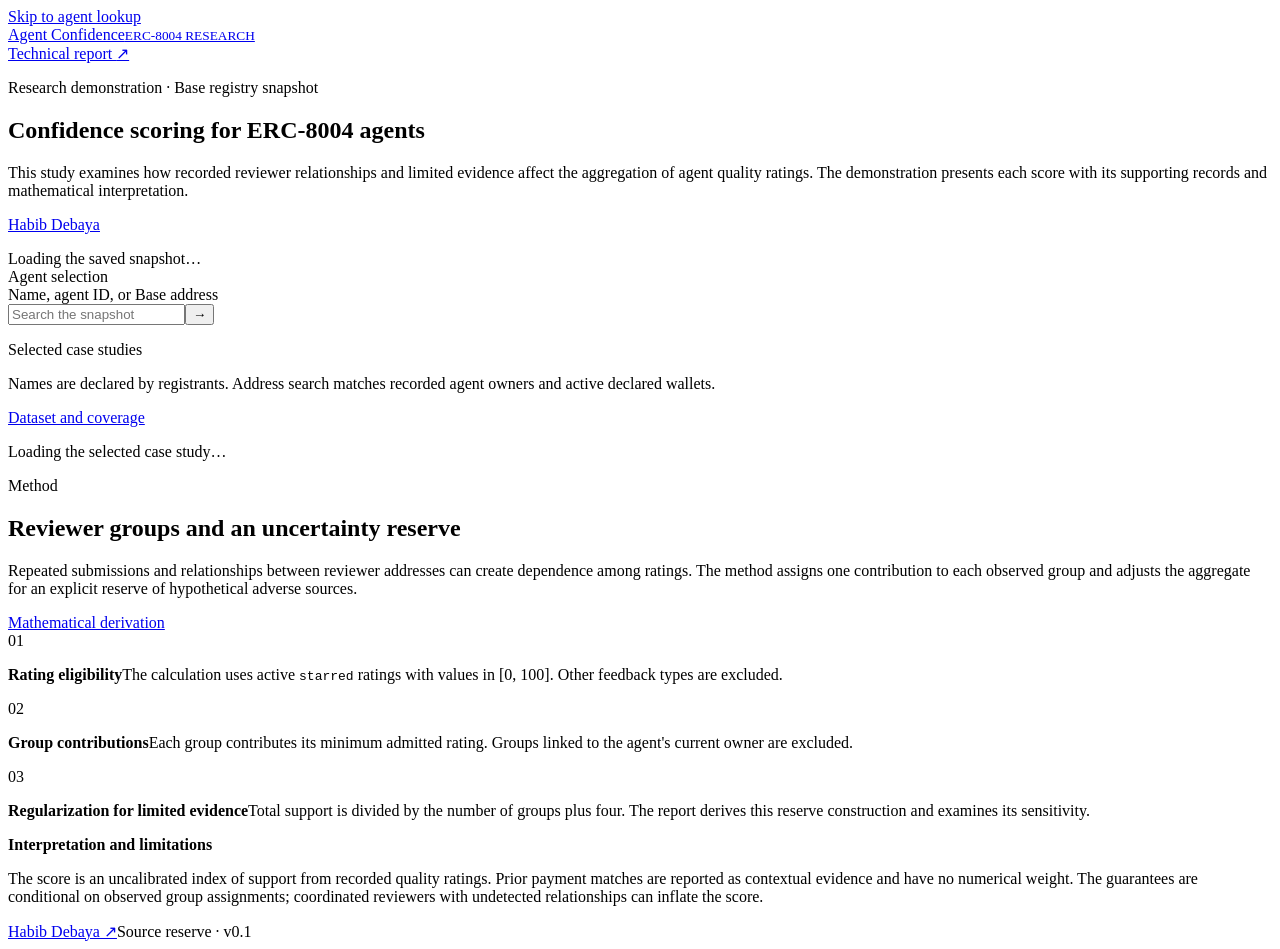
==== app/static/index.html @ be8d0789 "hello world" ====
<!doctype html>
<html lang="en">
<head>
  <meta charset="utf-8">
  <meta name="viewport" content="width=device-width,initial-scale=1">
  <meta name="description" content="A reproducible study of confidence scoring for ERC-8004 agents using quality ratings, observed reviewer relationships, and an explicit uncertainty reserve.">
  <title>ERC-8004 Agent Confidence | Research demonstration</title>
  <link rel="icon" href="data:image/svg+xml,%3Csvg xmlns='http://www.w3.org/2000/svg' viewBox='0 0 40 40'%3E%3Crect width='40' height='40' rx='10' fill='%2336495a'/%3E%3Cpath d='M10 12h20L20 30z' fill='none' stroke='%23fff' stroke-width='2'/%3E%3C/svg%3E">
  <link rel="stylesheet" href="./static/site.css">
  <script src="./static/site.js" defer></script>
</head>
<body>
<a class="skip" href="#lookup">Skip to agent lookup</a>
<div class="page">
  <header class="header">
    <a class="brand" href="./"><span>Agent Confidence<small>ERC-8004 RESEARCH</small></span></a>
    <nav aria-label="Main navigation"><a href="./technical-report/" target="_blank" rel="noopener">Technical report <span aria-hidden="true">↗</span></a><a data-repo-link hidden target="_blank" rel="noopener">GitHub ↗</a></nav>
  </header>
  <main>
    <section class="hero">
      <p class="eyebrow">Research demonstration · Base registry snapshot</p>
      <h1>Confidence scoring for ERC-8004 agents</h1>
      <p class="intro">This study examines how recorded reviewer relationships and limited evidence affect the aggregation of agent quality ratings. The demonstration presents each score with its supporting records and mathematical interpretation.</p>
      <p class="author-line"><a href="https://habibdebaya.github.io/" target="_blank" rel="noopener">Habib Debaya</a></p>
      <div class="snapshot-line" id="snapshotLine">Loading the saved snapshot…</div>
    </section>
    <section class="workspace" id="lookup" aria-label="Agent confidence lookup">
      <aside class="selection">
        <div class="section-label">Agent selection</div>
        <form id="searchForm">
          <label for="query">Name, agent ID, or Base address</label>
          <div class="search-field"><input id="query" type="search" autocomplete="off" spellcheck="false" placeholder="Search the snapshot" required><button type="submit" aria-label="Search agents">→</button></div>
        </form>
        <div id="searchStatus" class="search-status" role="status"></div>
        <div id="searchResults" class="search-results" aria-label="Search results" hidden></div>
        <p class="small-label">Selected case studies</p>
        <div id="examples" class="examples"></div>
        <p class="selection-note">Names are declared by registrants. Address search matches recorded agent owners and active declared wallets.</p>
        <a class="text-link" href="./technical-report/#coverage" target="_blank" rel="noopener">Dataset and coverage</a>
      </aside>
      <div class="assessment" id="assessment" aria-live="polite" aria-busy="true">
        <p class="loading">Loading the selected case study…</p>
      </div>
    </section>
    <section class="method-preview" aria-labelledby="methodTitle">
      <div><p class="eyebrow">Method</p><h2 id="methodTitle">Reviewer groups and an uncertainty reserve</h2><p>Repeated submissions and relationships between reviewer addresses can create dependence among ratings. The method assigns one contribution to each observed group and adjusts the aggregate for an explicit reserve of hypothetical adverse sources.</p><a class="text-link" href="./technical-report/#derivation" target="_blank" rel="noopener">Mathematical derivation</a></div>
      <div class="method-steps"><div><span>01</span><p><strong>Rating eligibility</strong>The calculation uses active <code>starred</code> ratings with values in [0, 100]. Other feedback types are excluded.</p></div><div><span>02</span><p><strong>Group contributions</strong>Each group contributes its minimum admitted rating. Groups linked to the agent's current owner are excluded.</p></div><div><span>03</span><p><strong>Regularization for limited evidence</strong>Total support is divided by the number of groups plus four. The report derives this reserve construction and examines its sensitivity.</p></div></div>
    </section>
    <section class="scope-banner"><strong>Interpretation and limitations</strong><p>The score is an uncalibrated index of support from recorded quality ratings. Prior payment matches are reported as contextual evidence and have no numerical weight. The guarantees are conditional on observed group assignments; coordinated reviewers with undetected relationships can inflate the score.</p></section>
  </main>
  <footer class="footer"><span><a href="https://habibdebaya.github.io/" target="_blank" rel="noopener">Habib Debaya ↗</a></span><span id="methodVersion">Source reserve · v0.1</span></footer>
</div>
<noscript><p class="noscript">JavaScript is required for agent lookup. The <a href="./technical-report/">technical report</a> can be read without it.</p></noscript>
</body>
</html>
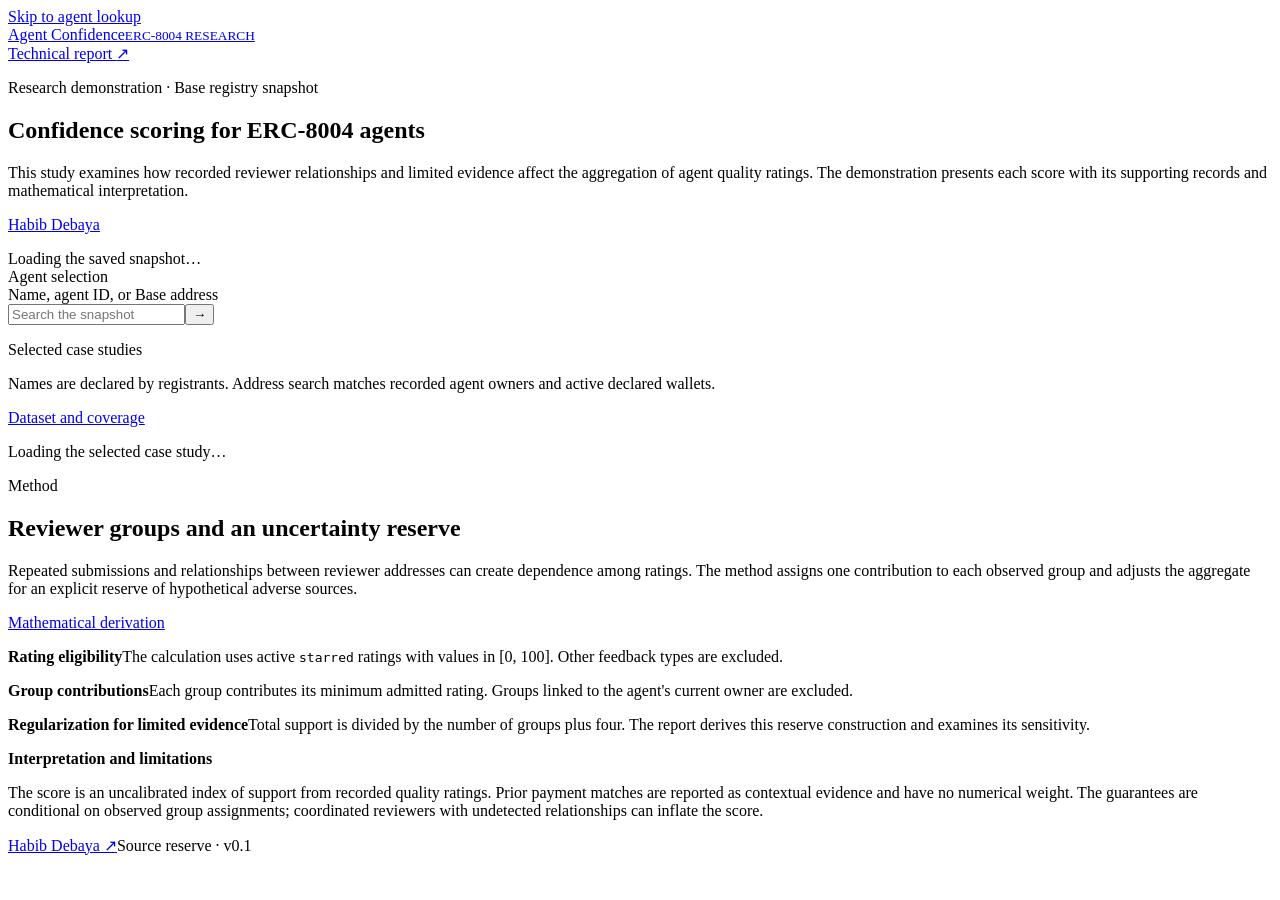
==== commit d130339c: "updates" ====
--- a/app/static/index.html
+++ b/app/static/index.html
@@ -44,7 +44,7 @@
     </section>
     <section class="method-preview" aria-labelledby="methodTitle">
       <div><p class="eyebrow">Method</p><h2 id="methodTitle">Reviewer groups and an uncertainty reserve</h2><p>Repeated submissions and relationships between reviewer addresses can create dependence among ratings. The method assigns one contribution to each observed group and adjusts the aggregate for an explicit reserve of hypothetical adverse sources.</p><a class="text-link" href="./technical-report/#derivation" target="_blank" rel="noopener">Mathematical derivation</a></div>
-      <div class="method-steps"><div><span>01</span><p><strong>Rating eligibility</strong>The calculation uses active <code>starred</code> ratings with values in [0, 100]. Other feedback types are excluded.</p></div><div><span>02</span><p><strong>Group contributions</strong>Each group contributes its minimum admitted rating. Groups linked to the agent's current owner are excluded.</p></div><div><span>03</span><p><strong>Regularization for limited evidence</strong>Total support is divided by the number of groups plus four. The report derives this reserve construction and examines its sensitivity.</p></div></div>
+      <div class="method-steps"><div><p><strong>Rating eligibility</strong>The calculation uses active <code>starred</code> ratings with values in [0, 100]. Other feedback types are excluded.</p></div><div><p><strong>Group contributions</strong>Each group contributes its minimum admitted rating. Groups linked to the agent's current owner are excluded.</p></div><div><p><strong>Regularization for limited evidence</strong>Total support is divided by the number of groups plus four. The report derives this reserve construction and examines its sensitivity.</p></div></div>
     </section>
     <section class="scope-banner"><strong>Interpretation and limitations</strong><p>The score is an uncalibrated index of support from recorded quality ratings. Prior payment matches are reported as contextual evidence and have no numerical weight. The guarantees are conditional on observed group assignments; coordinated reviewers with undetected relationships can inflate the score.</p></section>
   </main>
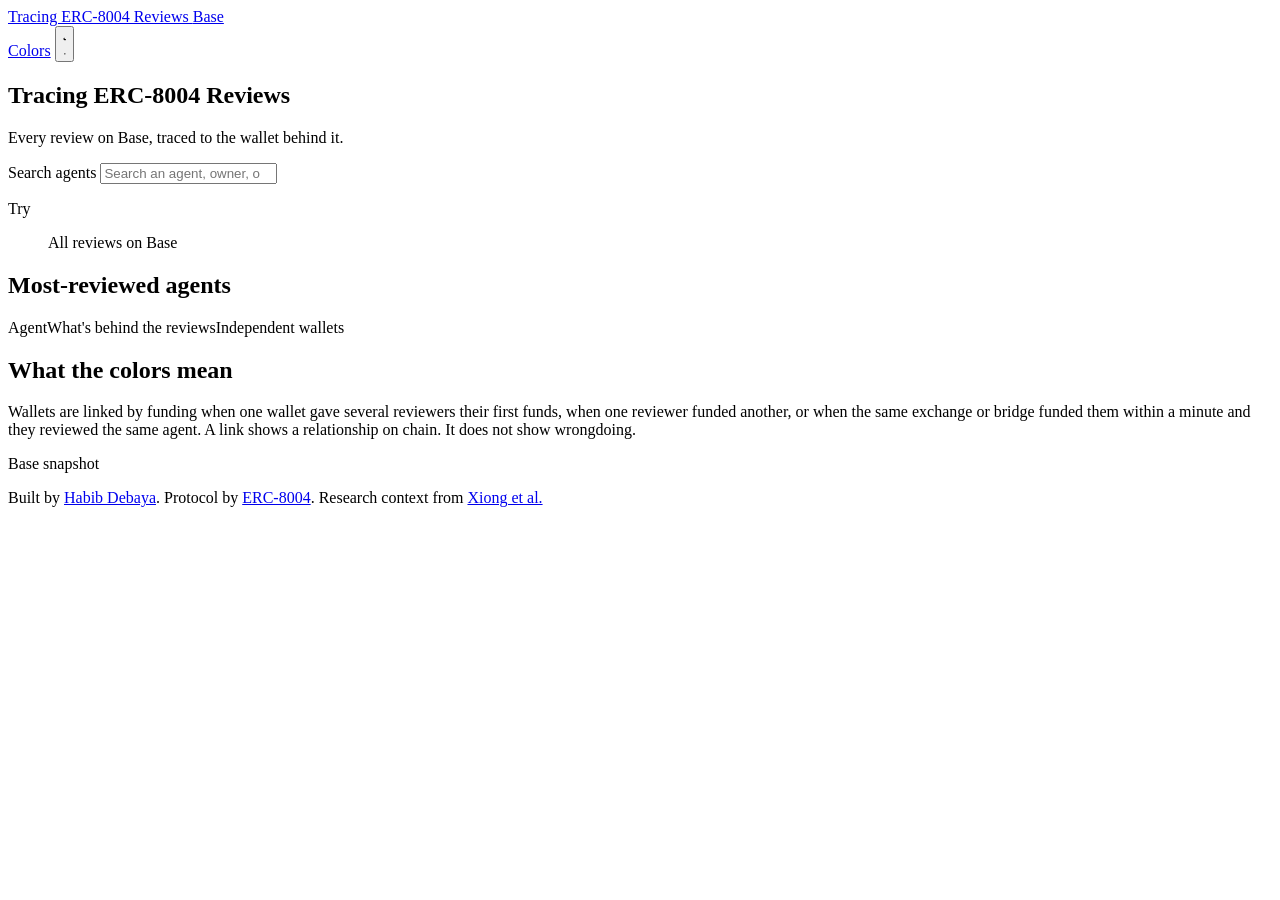
==== commit 7ea1b2ec: "updates" ====
--- a/app/static/index.html
+++ b/app/static/index.html
@@ -2,54 +2,85 @@
 <html lang="en">
 <head>
   <meta charset="utf-8">
-  <meta name="viewport" content="width=device-width,initial-scale=1">
-  <meta name="description" content="A reproducible study of confidence scoring for ERC-8004 agents using quality ratings, observed reviewer relationships, and an explicit uncertainty reserve.">
-  <title>ERC-8004 Agent Confidence | Research demonstration</title>
-  <link rel="icon" href="data:image/svg+xml,%3Csvg xmlns='http://www.w3.org/2000/svg' viewBox='0 0 40 40'%3E%3Crect width='40' height='40' rx='10' fill='%2336495a'/%3E%3Cpath d='M10 12h20L20 30z' fill='none' stroke='%23fff' stroke-width='2'/%3E%3C/svg%3E">
-  <link rel="stylesheet" href="./static/site.css">
-  <script src="./static/site.js" defer></script>
+  <meta name="viewport" content="width=device-width, initial-scale=1">
+  <title>Tracing ERC-8004 Reviews</title>
+  <meta name="description" content="Every ERC-8004 review on Base, traced to the wallet behind it.">
+  <meta name="color-scheme" content="light dark">
+  <meta property="og:type" content="website">
+  <meta property="og:title" content="Tracing ERC-8004 Reviews">
+  <meta property="og:description" content="Every ERC-8004 review on Base, traced to the wallet behind it.">
+  <meta property="og:url" content="https://habibdebaya.github.io/agent-confidence/">
+  <meta property="og:image" content="https://habibdebaya.github.io/agent-confidence/static/cover.png">
+  <meta property="og:image:width" content="2400">
+  <meta property="og:image:height" content="1260">
+  <meta name="twitter:card" content="summary_large_image">
+  <meta name="twitter:title" content="Tracing ERC-8004 Reviews">
+  <meta name="twitter:description" content="Every ERC-8004 review on Base, traced to the wallet behind it.">
+  <meta name="twitter:image" content="https://habibdebaya.github.io/agent-confidence/static/cover.png">
+  <script>try { const theme = localStorage.getItem('theme'); if (theme === 'light' || theme === 'dark') document.documentElement.dataset.theme = theme; } catch (error) {}</script>
+  <link rel="icon" href="data:image/svg+xml,%3Csvg xmlns='http://www.w3.org/2000/svg' viewBox='0 0 32 32'%3E%3Crect width='32' height='32' rx='7' fill='%232a78d6'/%3E%3Ccircle cx='11' cy='11' r='4' fill='white'/%3E%3Ccircle cx='21' cy='21' r='4' fill='white'/%3E%3Cpath d='M11 11L21 21' stroke='white' stroke-width='2.5'/%3E%3C/svg%3E">
+  <link rel="stylesheet" href="static/site.css">
 </head>
 <body>
-<a class="skip" href="#lookup">Skip to agent lookup</a>
-<div class="page">
-  <header class="header">
-    <a class="brand" href="./"><span>Agent Confidence<small>ERC-8004 RESEARCH</small></span></a>
-    <nav aria-label="Main navigation"><a href="./technical-report/" target="_blank" rel="noopener">Technical report <span aria-hidden="true">↗</span></a><a data-repo-link hidden target="_blank" rel="noopener">GitHub ↗</a></nav>
+  <header class="topbar">
+    <div class="wrap topbar-inner">
+      <a class="brand" href="./">Tracing ERC-8004 Reviews <span class="chain">Base</span></a>
+      <nav class="topnav" aria-label="Sections">
+        <a href="#labels">Colors</a>
+        <a data-repo-link hidden target="_blank" rel="noopener">GitHub</a>
+        <button class="theme-toggle" id="themeToggle" type="button" aria-label="Switch color theme">
+          <svg class="icon-moon" viewBox="0 0 24 24" aria-hidden="true"><path d="M21 12.8A9 9 0 1 1 11.2 3a7 7 0 0 0 9.8 9.8z"/></svg>
+          <svg class="icon-sun" viewBox="0 0 24 24" aria-hidden="true"><circle cx="12" cy="12" r="4.5"/><path d="M12 1.5v2.5M12 20v2.5M4.6 4.6l1.8 1.8M17.6 17.6l1.8 1.8M1.5 12H4M20 12h2.5M4.6 19.4l1.8-1.8M17.6 6.4l1.8-1.8"/></svg>
+        </button>
+      </nav>
+    </div>
   </header>
-  <main>
+
+  <main class="wrap">
     <section class="hero">
-      <p class="eyebrow">Research demonstration · Base registry snapshot</p>
-      <h1>Confidence scoring for ERC-8004 agents</h1>
-      <p class="intro">This study examines how recorded reviewer relationships and limited evidence affect the aggregation of agent quality ratings. The demonstration presents each score with its supporting records and mathematical interpretation.</p>
-      <p class="author-line"><a href="https://habibdebaya.github.io/" target="_blank" rel="noopener">Habib Debaya</a></p>
-      <div class="snapshot-line" id="snapshotLine">Loading the saved snapshot…</div>
+      <h1>Tracing ERC-8004 Reviews</h1>
+      <p class="lede">Every review on Base, traced to the wallet behind it.</p>
+      <form class="search" id="search" role="search" autocomplete="off">
+        <label class="sr-only" for="query">Search agents</label>
+        <input id="query" type="search" placeholder="Search an agent, owner, or wallet" spellcheck="false" aria-controls="results" aria-autocomplete="list">
+        <ul id="results" class="results" role="listbox" hidden></ul>
+        <p id="searchStatus" class="search-status" aria-live="polite"></p>
+      </form>
+      <p class="chips" id="chips"><span>Try</span></p>
     </section>
-    <section class="workspace" id="lookup" aria-label="Agent confidence lookup">
-      <aside class="selection">
-        <div class="section-label">Agent selection</div>
-        <form id="searchForm">
-          <label for="query">Name, agent ID, or Base address</label>
-          <div class="search-field"><input id="query" type="search" autocomplete="off" spellcheck="false" placeholder="Search the snapshot" required><button type="submit" aria-label="Search agents">→</button></div>
-        </form>
-        <div id="searchStatus" class="search-status" role="status"></div>
-        <div id="searchResults" class="search-results" aria-label="Search results" hidden></div>
-        <p class="small-label">Selected case studies</p>
-        <div id="examples" class="examples"></div>
-        <p class="selection-note">Names are declared by registrants. Address search matches recorded agent owners and active declared wallets.</p>
-        <a class="text-link" href="./technical-report/#coverage" target="_blank" rel="noopener">Dataset and coverage</a>
-      </aside>
-      <div class="assessment" id="assessment" aria-live="polite" aria-busy="true">
-        <p class="loading">Loading the selected case study…</p>
-      </div>
+
+    <section id="agent" class="agent" aria-live="polite"></section>
+
+    <section id="base" class="section">
+      <figure class="chart">
+        <figcaption>All reviews on Base</figcaption>
+        <div id="baseBar"></div>
+        <ul class="legend" id="baseLegend"></ul>
+      </figure>
+      <dl class="facts" id="facts"></dl>
     </section>
-    <section class="method-preview" aria-labelledby="methodTitle">
-      <div><p class="eyebrow">Method</p><h2 id="methodTitle">Reviewer groups and an uncertainty reserve</h2><p>Repeated submissions and relationships between reviewer addresses can create dependence among ratings. The method assigns one contribution to each observed group and adjusts the aggregate for an explicit reserve of hypothetical adverse sources.</p><a class="text-link" href="./technical-report/#derivation" target="_blank" rel="noopener">Mathematical derivation</a></div>
-      <div class="method-steps"><div><p><strong>Rating eligibility</strong>The calculation uses active <code>starred</code> ratings with values in [0, 100]. Other feedback types are excluded.</p></div><div><p><strong>Group contributions</strong>Each group contributes its minimum admitted rating. Groups linked to the agent's current owner are excluded.</p></div><div><p><strong>Regularization for limited evidence</strong>Total support is divided by the number of groups plus four. The report derives this reserve construction and examines its sensitivity.</p></div></div>
+
+    <section id="top" class="section">
+      <h2>Most-reviewed agents</h2>
+      <div class="top-head" aria-hidden="true"><span></span><span>Agent</span><span>What's behind the reviews</span><span>Independent wallets</span></div>
+      <ol class="top-list" id="topList"></ol>
     </section>
-    <section class="scope-banner"><strong>Interpretation and limitations</strong><p>The score is an uncalibrated index of support from recorded quality ratings. Prior payment matches are reported as contextual evidence and have no numerical weight. The guarantees are conditional on observed group assignments; coordinated reviewers with undetected relationships can inflate the score.</p></section>
+
+    <section id="labels" class="section">
+      <h2>What the colors mean</h2>
+      <ul class="key" id="labelRules"></ul>
+      <p class="fine">Wallets are linked by funding when one wallet gave several reviewers their first funds, when one reviewer funded another, or when the same exchange or bridge funded them within a minute and they reviewed the same agent. A link shows a relationship on chain. It does not show wrongdoing. <a data-issues-link hidden target="_blank" rel="noopener">Report a wrong label</a></p>
+    </section>
   </main>
-  <footer class="footer"><span><a href="https://habibdebaya.github.io/" target="_blank" rel="noopener">Habib Debaya ↗</a></span><span id="methodVersion">Source reserve · v0.1</span></footer>
-</div>
-<noscript><p class="noscript">JavaScript is required for agent lookup. The <a href="./technical-report/">technical report</a> can be read without it.</p></noscript>
+
+  <footer class="footer">
+    <div class="wrap">
+      <p id="snapshotLine">Base snapshot</p>
+      <p>Built by <a href="https://habibdebaya.github.io/" target="_blank" rel="noopener">Habib Debaya</a>. Protocol by <a href="https://eips.ethereum.org/EIPS/eip-8004" target="_blank" rel="noopener">ERC-8004</a>. Research context from <a href="https://arxiv.org/abs/2606.26028" target="_blank" rel="noopener">Xiong et al.</a></p>
+    </div>
+  </footer>
+
+  <div class="tip" id="tip" role="tooltip" hidden></div>
+  <script src="static/site.js" defer></script>
 </body>
 </html>
